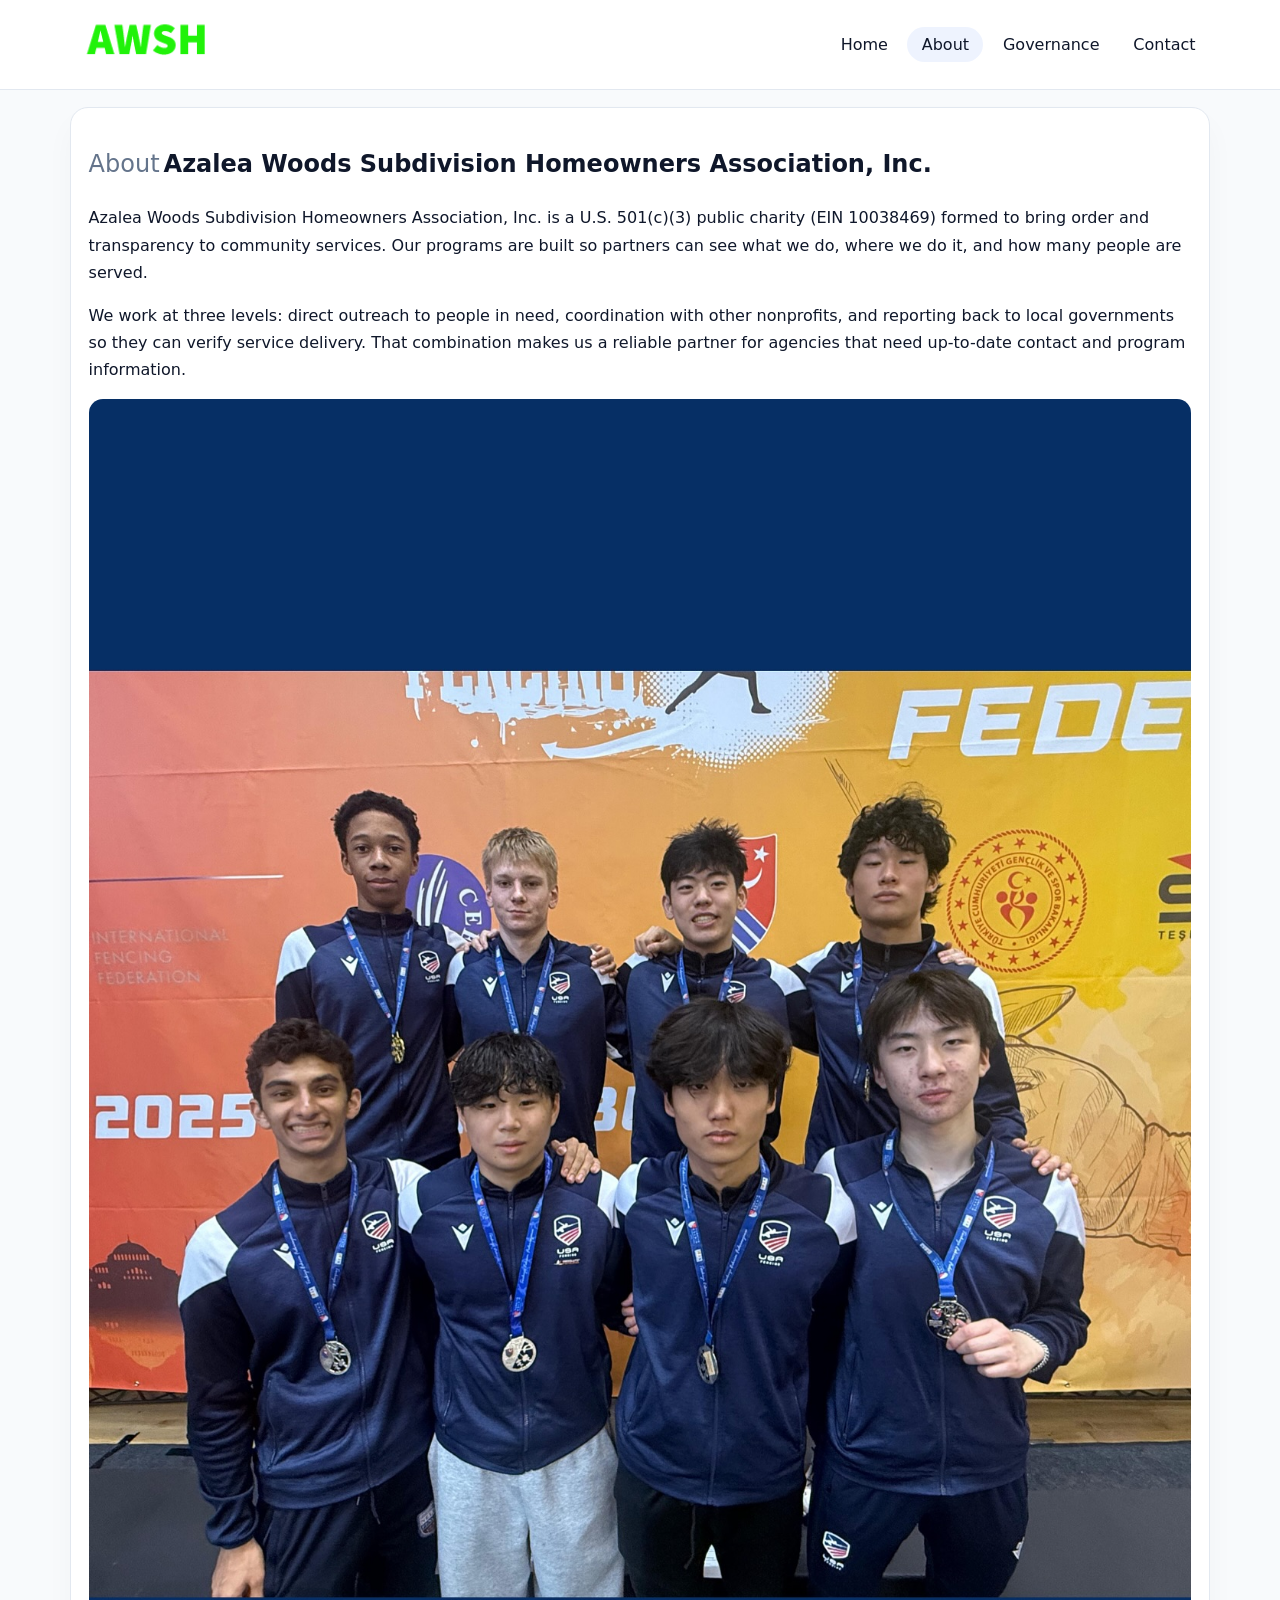
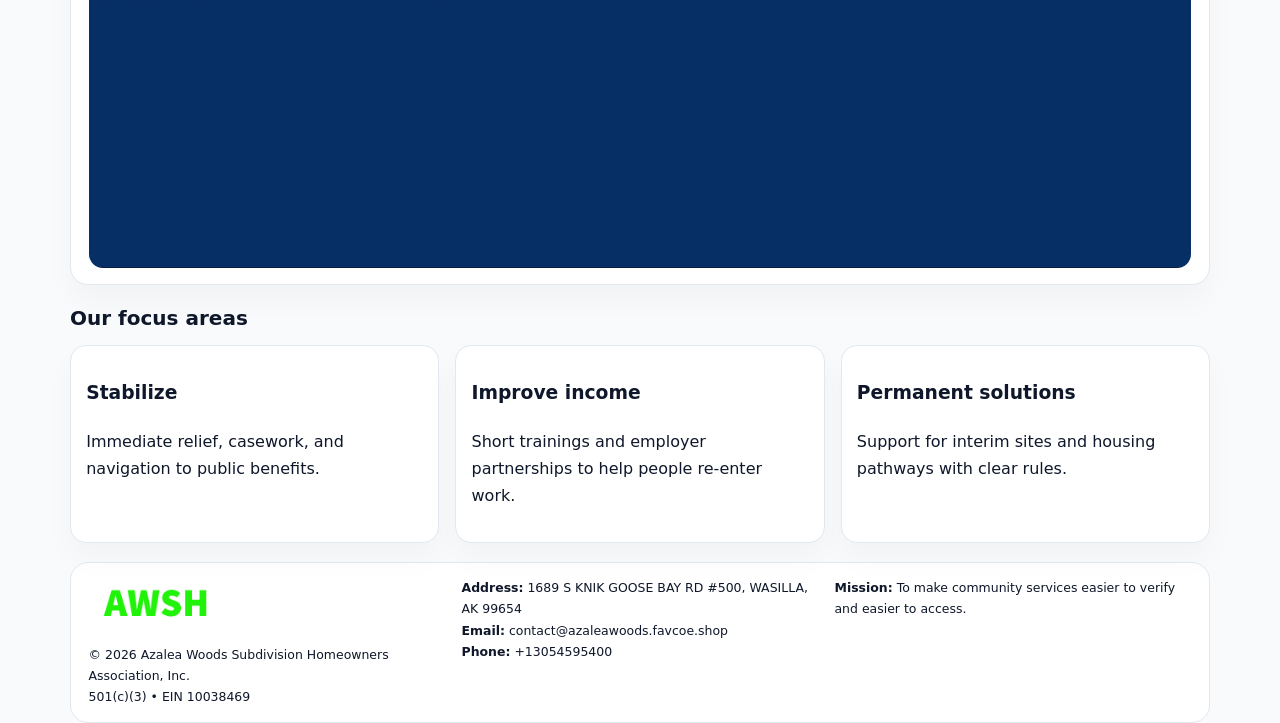
==== about.html @ 6f18c586 "Initial commit" ====
<!doctype html><html lang="en"><head>
<meta charset="utf-8">
<meta name="viewport" content="width=device-width,initial-scale=1">
<title>Azalea Woods Subdivision Homeowners Association, Inc. – Nonprofit • 2025</title>
<link rel="stylesheet" href="assets/styles.css">
<link rel="icon" href="images/logo.png">
  <meta name="description" content="Our nonprofit strengthens the community with programs focused on community services, education, and direct relief.">
</head><body>
<div style="position:absolute;left:-9999px;top:-9999px;opacity:0" data-uniq="{{UNIQUE_BLOB}}">
  <span>Our nonprofit strengthens the community with programs focused on community services, education, and direct relief.</span><svg width="12" height="12" viewBox="0 0 12 12" xmlns="http://www.w3.org/2000/svg"><circle cx="6" cy="6" r="5" fill="#b45309"/></svg><img src="images/finance.jpg" width="1" height="1" alt="" loading="lazy"/>
</div>

<header>
  <div class="topbar">
    <a href="index.html"><img src="images/logo.png" style="width:155px" alt=""></a>
    <nav>
      <a href="index.html">Home</a>
      <a class="active" href="about.html">About</a>
      <a href="governance.html">Governance</a>
      <a href="contact.html">Contact</a>
    </nav>
  </div>
</header>

<section class="section">
  <div class="panel">
    <h1><span style="font-weight:500;color:var(--muted);margin-right:.25rem;">About</span><span style="font-weight:700;color:var(--ink);">Azalea Woods Subdivision Homeowners Association, Inc.</span></h1>
    <p>Azalea Woods Subdivision Homeowners Association, Inc. is a U.S. 501(c)(3) public charity (EIN 10038469) formed to bring order and transparency to community services. Our programs are built so partners can see what we do, where we do it, and how many people are served.</p>
    <p>We work at three levels: direct outreach to people in need, coordination with other nonprofits, and reporting back to local governments so they can verify service delivery. That combination makes us a reliable partner for agencies that need up-to-date contact and program information.</p>
    <img src="images/about.jpg" alt="" style="margin-top:1rem">
  </div>
</section>

<section class="section">
  <h2>Our focus areas</h2>
  <div class="cards">
    <article class="c346cb61350"><h3>Stabilize</h3><p>Immediate relief, casework, and navigation to public benefits.</p></article>
    <article class="c346cb61350"><h3>Improve income</h3><p>Short trainings and employer partnerships to help people re-enter work.</p></article>
    <article class="c346cb61350"><h3>Permanent solutions</h3><p>Support for interim sites and housing pathways with clear rules.</p></article>
  </div>
</section>

<footer>
  <div class="footer-grid">
    <div><img src="images/logo.png" style="width:135px;margin-bottom:.35rem" alt=""><div class="small">© <span id="year"></span> Azalea Woods Subdivision Homeowners Association, Inc.</div><div class="small">501(c)(3) • EIN 10038469</div></div>
    <div><div class="small"><strong>Address:</strong> 1689 S KNIK GOOSE BAY RD #500, WASILLA, AK 99654</div><div class="small"><strong>Email:</strong> <a href="mailto:contact@azaleawoods.favcoe.shop">contact@azaleawoods.favcoe.shop</a></div><div class="small"><strong>Phone:</strong> <a href="tel:+13054595400">+13054595400</a></div></div>
    <div><div class="small"><strong>Mission:</strong> To make community services easier to verify and easier to access.</div></div>
  </div>
</footer>
<script>(()=>{const y=document.getElementById('year');if(y)y.textContent=new Date().getFullYear();})();</script>
</body></html>
---- assets/styles.css ----
:root{
  --ink:#0f172a;
  --muted:#64748b;
  --line:#e2e8f0;
  --paper:#fff;
  --brand:#2563eb;
  --brand-ink:#1e40af;
  --soft:#eff6ff;
  --r:18px;
  --sh:0 16px 30px rgba(15,23,42,.03);
}
*{box-sizing:border-box}
html,body{height:100%}
body{
  margin:0;
  background:#f8fafc;
  color:var(--ink);
  font-family:Inter,system-ui,-apple-system,BlinkMacSystemFont,"Segoe UI",Arial,sans-serif;
  line-height:1.7;
}
img{max-width:100%;height:auto;display:block;border-radius:14px}
a{color:var(--brand);text-decoration:none}
a:hover{text-decoration:underline}

/* NAV */
header{background:#fff;border-bottom:1px solid var(--line);position:sticky;top:0;z-index:15}
.topbar{
  width:min(1140px,94%);
  margin:0 auto;
  display:flex;
  align-items:center;
  justify-content:space-between;
  gap:1rem;
  padding:.6rem 0;
}
.topbar nav a{
  padding:.5rem .9rem;
  border-radius:999px;
  color:var(--ink);
  font-weight:500;
}
.topbar nav a.active,
.topbar nav a:hover{
  background:rgba(37,99,235,.08);
  text-decoration:none;
}

/* HERO */
.c4825924f1d{
  width:min(1140px,94%);
  margin:.95rem auto 0;
  background:linear-gradient(140deg,var(--soft),#fff 65%);
  border:1px solid rgba(37,99,235,.05);
  border-radius:22px;
  display:grid;
  grid-template-columns:1.1fr .9fr;
  gap:1.2rem;
  padding:1.3rem 1.2rem 1.1rem;
  box-shadow:var(--sh);
}
.c4825924f1d h1{font-size:clamp(1.8rem,3vw,2.55rem);margin-bottom:.4rem}
.c4825924f1d .c0457cf3747{color:var(--muted);max-width:550px}
.cf181f9a454{
  display:inline-block;
  background:rgba(37,99,235,.12);
  color:var(--brand-ink);
  padding:.2rem .65rem;
  border-radius:999px;
  font-weight:600;
  font-size:.68rem;
}

/* SECTION */
.section{
  width:min(1140px,94%);
  margin:1.05rem auto 0;
}
.panel{
  background:#fff;border:1px solid var(--line);border-radius:18px;
  padding:1rem 1.1rem;box-shadow:var(--sh);
}
h2{font-size:1.25rem;margin:.2rem 0 .6rem}

/* grids */
.cards{
  display:grid;
  grid-template-columns:repeat(auto-fit,minmax(230px,1fr));
  gap:1rem;
}
.c346cb61350{
  background:#fff;border:1px solid var(--line);border-radius:16px;
  padding:.8rem .95rem 1rem;box-shadow:var(--sh);
}
.twocol{
  display:grid;grid-template-columns:1fr 1fr;gap:1rem;align-items:start;
}

/* timeline */
.timeline{list-style:none;margin:.5rem 0 0;padding:0}
.timeline li{position:relative;padding-left:1.25rem;margin:.35rem 0}
.timeline li::before{
  content:"";position:absolute;left:.25rem;top:.58rem;width:.4rem;height:.4rem;border-radius:999px;background:var(--brand)
}

/* contact form */
button,input,textarea{font:inherit}
.contact-form{display:grid;gap:12px;max-width:760px}
.contact-form .row-2{display:grid;grid-template-columns:1fr 1fr;gap:12px}
.contact-form input,
.contact-form textarea{
  width:100%;padding:.85rem 1rem;border:1px solid var(--line);
  border-radius:14px;background:#fff;
}
.contact-form textarea{resize:vertical}
.contact-form button{
  width:auto;justify-self:start;padding:.8rem 1.35rem;background:var(--brand);
  color:#fff;border:0;border-radius:14px;cursor:pointer
}
.contact-form button:hover{background:var(--brand-ink)}

/* footer */
footer{
  width:min(1140px,94%);
  margin:1.2rem auto 1.1rem;
  background:#fff;
  border:1px solid var(--line);
  border-radius:18px;
  padding:.9rem 1.1rem;
}
.footer-grid{
  display:grid;grid-template-columns:repeat(auto-fit,minmax(220px,1fr));
  gap:1rem
}
/* chữ footer đậm hơn cho dễ nhìn */
.small{
  color:#0f172a;   /* đậm hơn */
  font-size:.78rem;
}
.small a{color:#0f172a;text-decoration:none}
.small a:hover{text-decoration:underline}

/* responsive */
@media(max-width:940px){
  .c4825924f1d{grid-template-columns:1fr}
  .twocol{grid-template-columns:1fr}
}
@media(max-width:640px){
  .topbar{flex-wrap:wrap;justify-content:center}
  .contact-form .row-2{grid-template-columns:1fr}
}
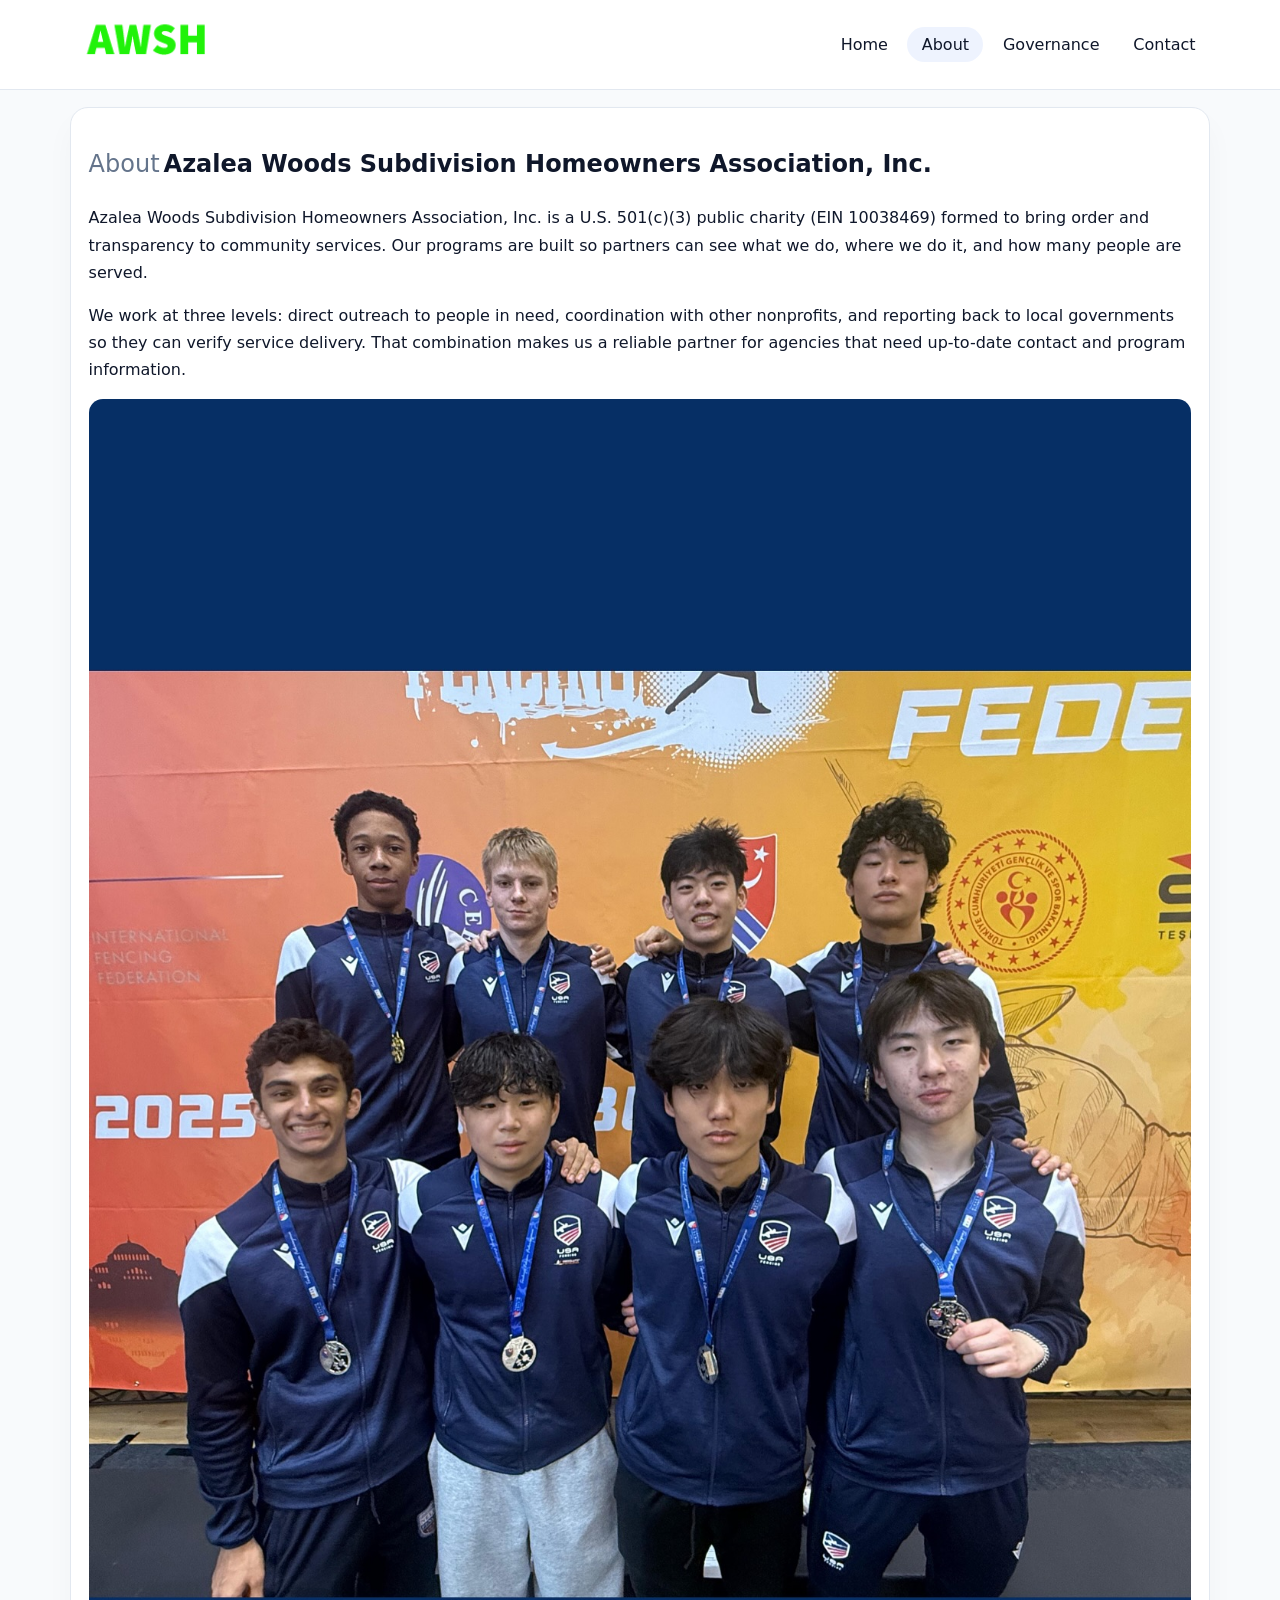
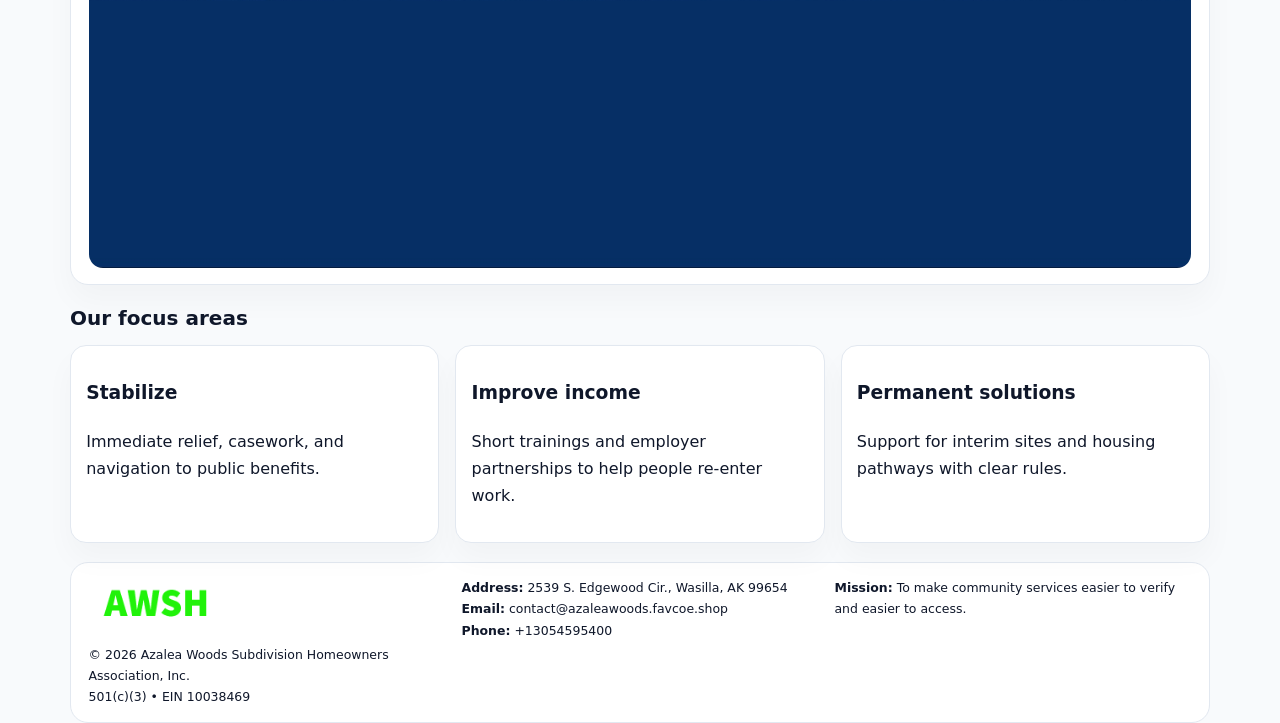
==== commit e0230c6c: "Safe replace address only" ====
--- a/about.html
+++ b/about.html
@@ -43,7 +43,7 @@
 <footer>
   <div class="footer-grid">
     <div><img src="images/logo.png" style="width:135px;margin-bottom:.35rem" alt=""><div class="small">© <span id="year"></span> Azalea Woods Subdivision Homeowners Association, Inc.</div><div class="small">501(c)(3) • EIN 10038469</div></div>
-    <div><div class="small"><strong>Address:</strong> 1689 S KNIK GOOSE BAY RD #500, WASILLA, AK 99654</div><div class="small"><strong>Email:</strong> <a href="mailto:contact@azaleawoods.favcoe.shop">contact@azaleawoods.favcoe.shop</a></div><div class="small"><strong>Phone:</strong> <a href="tel:+13054595400">+13054595400</a></div></div>
+    <div><div class="small"><strong>Address:</strong> 2539 S. Edgewood Cir., Wasilla, AK 99654</div><div class="small"><strong>Email:</strong> <a href="mailto:contact@azaleawoods.favcoe.shop">contact@azaleawoods.favcoe.shop</a></div><div class="small"><strong>Phone:</strong> <a href="tel:+13054595400">+13054595400</a></div></div>
     <div><div class="small"><strong>Mission:</strong> To make community services easier to verify and easier to access.</div></div>
   </div>
 </footer>
